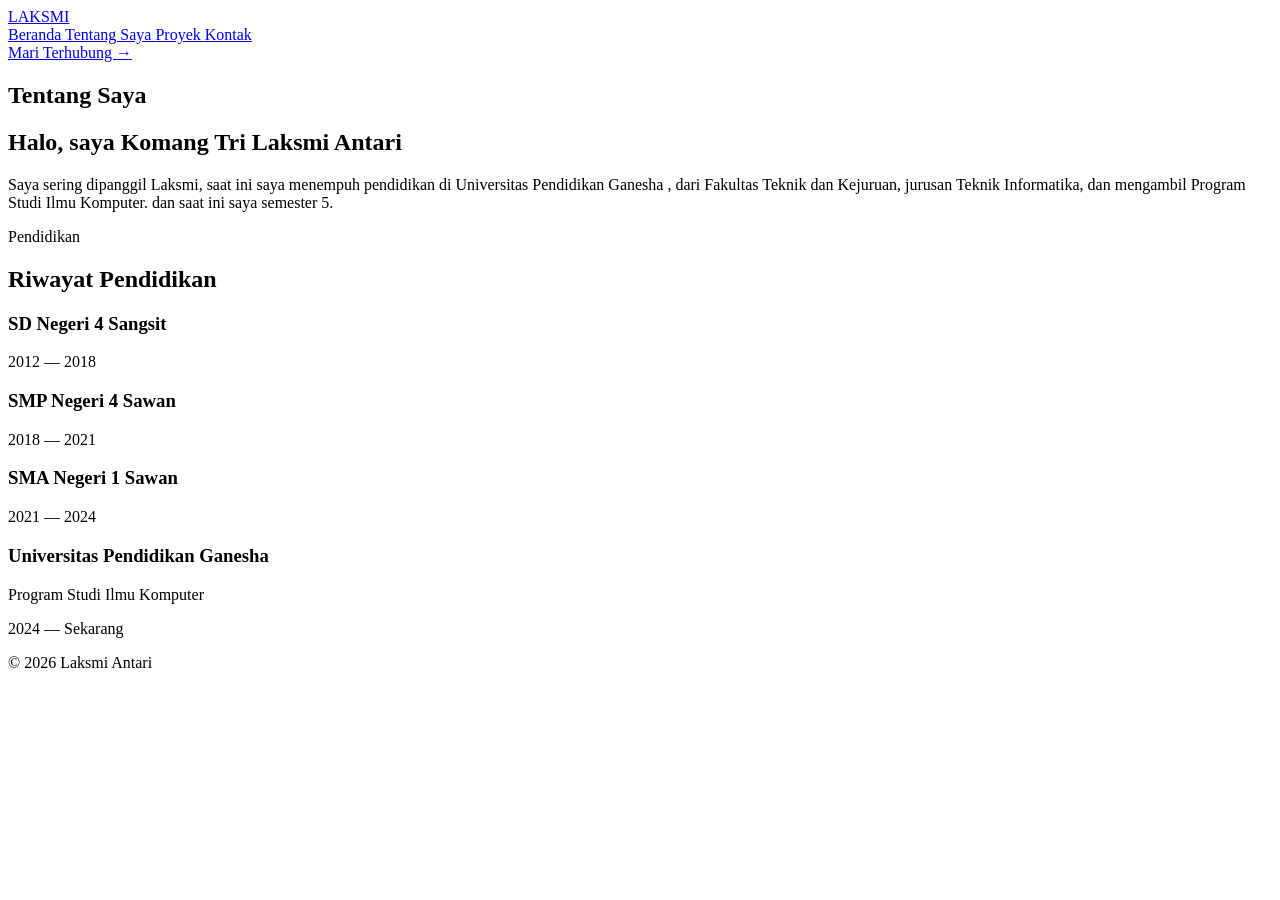
==== about.html @ 5ed60141 "Add files via upload" ====
<!DOCTYPE html>
<html lang="id">
<head>
    <meta charset="UTF-8">
    <meta name="viewport" content="width=device-width, initial-scale=1.0">

    <title>Tentang Saya - Laksmi Antari</title>

    <link rel="stylesheet" href="./src/output.css">
</head>

<body class="bg-[#F7FBFF] text-[#1F2937]">

    <header class="px-6 py-6 md:px-12 lg:px-20">
        <nav class="mx-auto flex max-w-7xl items-center justify-between">

            <a href="index.html"
               class="text-xl font-bold tracking-tight">
                LAKSMI<span class="text-[#7CC4ED]"></span>
            </a>

            <div class="hidden items-center gap-8 text-sm md:flex">

                <a href="index.html"
                   class="transition hover:text-[#3B82B6]">
                    Beranda
                </a>

                <a href="about.html"
                   class="font-medium text-[#3B82B6]">
                    Tentang Saya
                </a>

                <a href="projects.html"
                   class="transition hover:text-[#3B82B6]">
                    Proyek
                </a>

                <a href="contact.html"
                   class="transition hover:text-[#3B82B6]">
                    Kontak
                </a>

            </div>

            <a href="contact.html"
               class="hidden rounded-full bg-[#A9D8F5] px-5 py-2.5 text-sm font-medium text-[#1F4E6B] transition hover:bg-[#8DCCED] md:block">
                Mari Terhubung →
            </a>


        </nav>
    </header>

    <main>

        <section class="relative overflow-hidden px-6 py-16 md:px-12 md:py-20 lg:px-20">

            <div class="absolute -right-20 top-20 h-72 w-72 rounded-full bg-[#DDF2FC] blur-3xl"></div>

            <div class="relative z-10 mx-auto max-w-5xl">

                <div class="mb-12 text-center">

                    <h1 class="text-4xl font-bold md:text-5xl">
                        Tentang Saya
                    </h1>

                </div>

                <div class="mx-auto max-w-3xl rounded-3xl bg-white p-8 shadow-lg shadow-blue-100 md:p-10">

                    <h2 class="text-2xl font-bold">
                        Halo, saya Komang Tri Laksmi Antari
                    </h2>

                    <p class="mt-5 leading-7 text-gray-600">
                        Saya sering dipanggil Laksmi, saat ini saya menempuh pendidikan di
                        <span class="font-semibold text-[#3B82B6]">
                            Universitas Pendidikan Ganesha
                        </span>,
                        dari Fakultas Teknik dan Kejuruan, jurusan Teknik Informatika, dan mengambil Program Studi Ilmu Komputer.
                        dan saat ini saya semester 5.
                    </p>

                </div>

                <div class="mt-16">

                    <div class="mb-10 text-center">

                        <p class="mb-2 text-sm font-bold uppercase tracking-[0.2em] text-[#5BAAD5]">
                            Pendidikan
                        </p>

                        <h2 class="text-3xl font-bold">
                            Riwayat Pendidikan
                        </h2>

                    </div>

                    <div class="mx-auto max-w-3xl">

                        <div class="relative border-l-2 border-[#A9D8F5] pl-8 pb-10">

                            <div class="absolute -left-[9px] top-0 h-4 w-4 rounded-full bg-[#7CC4ED]"></div>
                            <h3 class="mt-2 text-xl font-bold">
                                SD Negeri 4 Sangsit
                            </h3>
                            <p class="text-sm font-semibold text-[#5BAAD5]">
                                2012 — 2018
                            </p>


                        </div>

                        <div class="relative border-l-2 border-[#A9D8F5] pl-8 pb-10">

                            <div class="absolute -left-[9px] top-0 h-4 w-4 rounded-full bg-[#7CC4ED]"></div>

                            <h3 class="mt-2 text-xl font-bold">
                                SMP Negeri 4 Sawan
                            </h3>

                            <p class="text-sm font-semibold text-[#5BAAD5]">
                                2018 — 2021
                            </p>

                        </div>

                        <div class="relative border-l-2 border-[#A9D8F5] pl-8 pb-10">

                            <div class="absolute -left-[9px] top-0 h-4 w-4 rounded-full bg-[#7CC4ED]"></div>

                            <h3 class="mt-2 text-xl font-bold">
                                SMA Negeri 1 Sawan 
                            </h3>
                            
                            <p class="text-sm font-semibold text-[#5BAAD5]">
                                2021 — 2024
                            </p>

                        </div>

                        <div class="relative border-l-2 border-[#A9D8F5] pl-8">

                            <div class="absolute -left-[9px] top-0 h-4 w-4 rounded-full bg-[#3B82B6]"></div>

                            <h3 class="mt-2 text-xl font-bold">
                                Universitas Pendidikan Ganesha
                            </h3>

                            <p class="mt-1 text-gray-500">
                                Program Studi Ilmu Komputer
                            </p>

                             <p class="text-sm font-semibold text-[#3B82B6]">
                                2024 — Sekarang
                            </p>

                        </div>

                    </div>

                </div>

            </div>

        </section>

    </main>

    <footer class="px-6 py-8 md:px-12 lg:px-20">

        <div class="mx-auto max-w-7xl border-t border-gray-200 pt-6">

            <p class="text-center text-sm text-gray-400">
                © 2026 Laksmi Antari
            </p>

        </div>

    </footer>

</body>
</html>
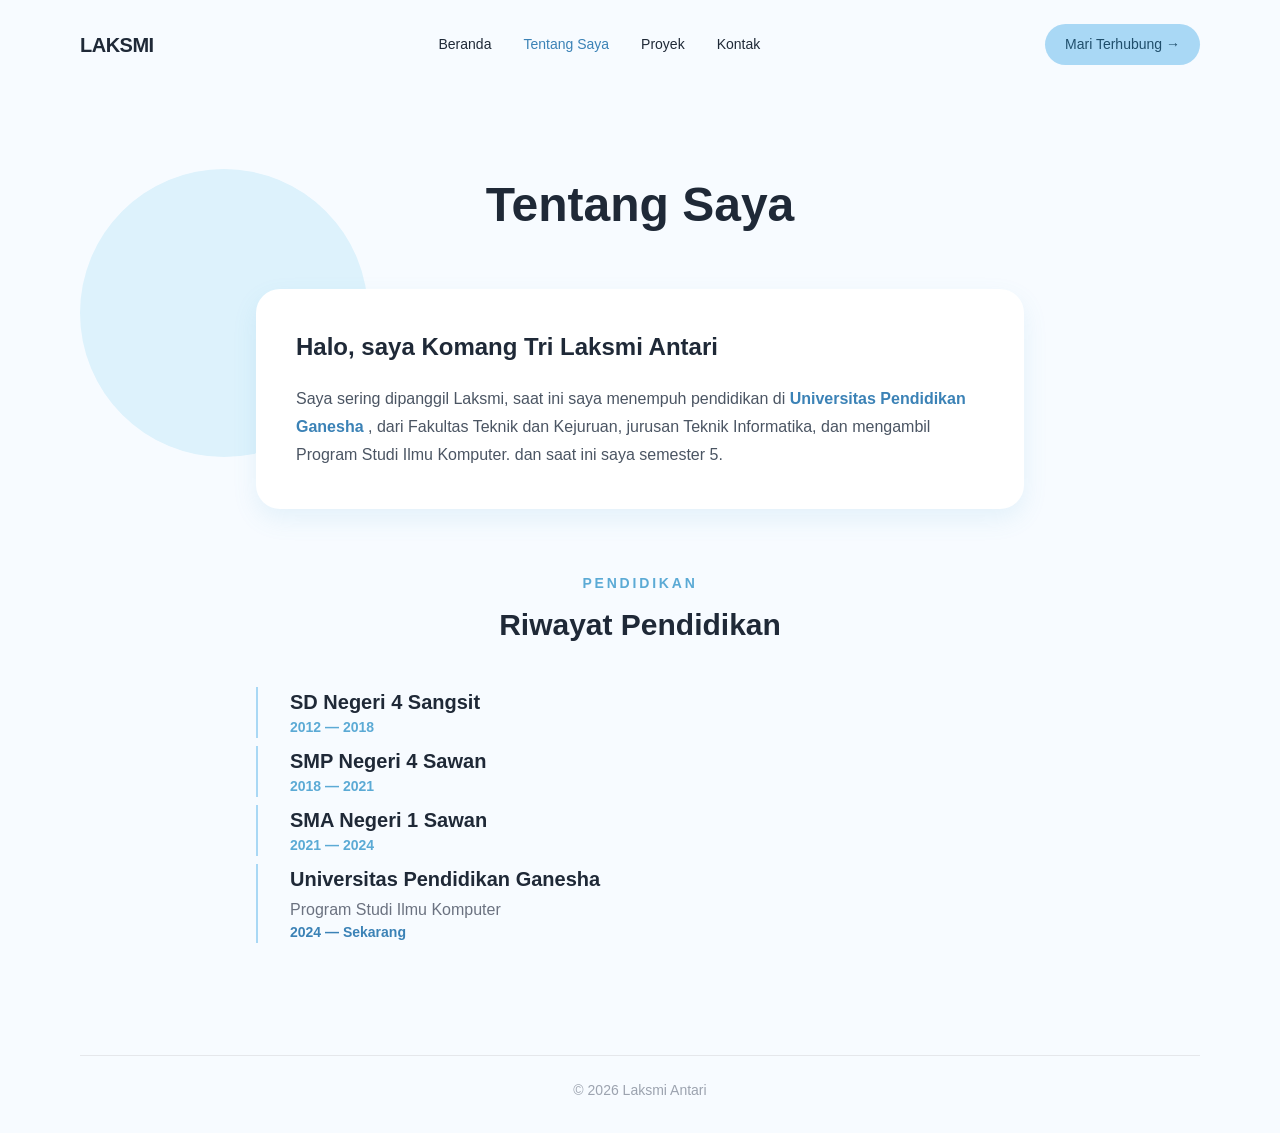
==== commit 452fae66: "Add files via upload" ====
--- a/about.html
+++ b/about.html
@@ -6,7 +6,7 @@
 
     <title>Tentang Saya - Laksmi Antari</title>
 
-    <link rel="stylesheet" href="./src/output.css">
+    <link rel="stylesheet" href="output.css">
 </head>
 
 <body class="bg-[#F7FBFF] text-[#1F2937]">
--- a/output.css
+++ b/output.css
@@ -0,0 +1,823 @@
+
+* {
+    margin: 0;
+    padding: 0;
+    box-sizing: border-box;
+}
+
+html {
+    scroll-behavior: smooth;
+}
+
+body {
+    font-family: Arial, Helvetica, sans-serif;
+    line-height: 1.5;
+}
+
+a {
+    text-decoration: none;
+    color: inherit;
+}
+
+button {
+    font-family: inherit;
+    border: none;
+    cursor: pointer;
+}
+
+.bg-white {
+    background-color: #ffffff;
+}
+
+.bg-gray-50 {
+    background-color: #f9fafb;
+}
+
+.bg-\[\#F7FBFF\] {
+    background-color: #F7FBFF;
+}
+
+.bg-\[\#A9D8F5\] {
+    background-color: #A9D8F5;
+}
+
+.bg-\[\#DDF2FC\] {
+    background-color: #DDF2FC;
+}
+
+.bg-\[\#E8F7FD\] {
+    background-color: #E8F7FD;
+}
+
+.bg-\[\#C9EAF9\] {
+    background-color: #C9EAF9;
+}
+
+.bg-\[\#55A9D8\] {
+    background-color: #55A9D8;
+}
+
+.text-white {
+    color: #ffffff;
+}
+
+.text-\[\#1F2937\] {
+    color: #1F2937;
+}
+
+.text-\[\#3B82B6\] {
+    color: #3B82B6;
+}
+
+.text-\[\#5BAAD5\] {
+    color: #5BAAD5;
+}
+
+.text-\[\#7CC4ED\] {
+    color: #7CC4ED;
+}
+
+.text-\[\#1F4E6B\] {
+    color: #1F4E6B;
+}
+
+.text-gray-400 {
+    color: #9ca3af;
+}
+
+.text-gray-500 {
+    color: #6b7280;
+}
+
+.text-gray-600 {
+    color: #4b5563;
+}
+
+
+.flex {
+    display: flex;
+}
+
+.grid {
+    display: grid;
+}
+
+.hidden {
+    display: none;
+}
+
+.relative {
+    position: relative;
+}
+
+.absolute {
+    position: absolute;
+}
+
+.items-center {
+    align-items: center;
+}
+
+.justify-center {
+    justify-content: center;
+}
+
+.justify-between {
+    justify-content: space-between;
+}
+
+.inline-flex {
+    display: inline-flex;
+}
+
+.overflow-hidden {
+    overflow: hidden;
+}
+
+.w-full {
+    width: 100%;
+}
+
+
+.mx-auto {
+    margin-left: auto;
+    margin-right: auto;
+}
+
+.max-w-7xl {
+    max-width: 1280px;
+}
+
+.max-w-5xl {
+    max-width: 1024px;
+}
+
+.max-w-4xl {
+    max-width: 896px;
+}
+
+.max-w-3xl {
+    max-width: 768px;
+}
+
+.max-w-xl {
+    max-width: 576px;
+}
+
+.max-w-sm {
+    max-width: 384px;
+}
+
+.max-w-md {
+    max-width: 448px;
+}
+
+
+.px-6 {
+    padding-left: 1.5rem;
+    padding-right: 1.5rem;
+}
+
+.px-5 {
+    padding-left: 1.25rem;
+    padding-right: 1.25rem;
+}
+
+.py-2\.5 {
+    padding-top: 0.625rem;
+    padding-bottom: 0.625rem;
+}
+
+.py-4 {
+    padding-top: 1rem;
+    padding-bottom: 1rem;
+}
+
+.py-6 {
+    padding-top: 1.5rem;
+    padding-bottom: 1.5rem;
+}
+
+.py-8 {
+    padding-top: 2rem;
+    padding-bottom: 2rem;
+}
+
+.py-12 {
+    padding-top: 3rem;
+    padding-bottom: 3rem;
+}
+
+.py-16 {
+    padding-top: 4rem;
+    padding-bottom: 4rem;
+}
+
+.p-5 {
+    padding: 1.25rem;
+}
+
+.p-6 {
+    padding: 1.5rem;
+}
+
+.p-8 {
+    padding: 2rem;
+}
+
+.pt-6 {
+    padding-top: 1.5rem;
+}
+
+.pl-8 {
+    padding-left: 2rem;
+}
+
+
+.mt-1 {
+    margin-top: 0.25rem;
+}
+
+.mt-2 {
+    margin-top: 0.5rem;
+}
+
+.mt-3 {
+    margin-top: 0.75rem;
+}
+
+.mt-4 {
+    margin-top: 1rem;
+}
+
+.mt-5 {
+    margin-top: 1.25rem;
+}
+
+.mt-8 {
+    margin-top: 2rem;
+}
+
+.mt-16 {
+    margin-top: 4rem;
+}
+
+.mb-2 {
+    margin-bottom: 0.5rem;
+}
+
+.mb-3 {
+    margin-bottom: 0.75rem;
+}
+
+.mb-4 {
+    margin-bottom: 1rem;
+}
+
+.mb-5 {
+    margin-bottom: 1.25rem;
+}
+
+.mb-8 {
+    margin-bottom: 2rem;
+}
+
+.mb-10 {
+    margin-bottom: 2.5rem;
+}
+
+.mb-12 {
+    margin-bottom: 3rem;
+}
+
+.gap-2 {
+    gap: 0.5rem;
+}
+
+.gap-3 {
+    gap: 0.75rem;
+}
+
+.gap-6 {
+    gap: 1.5rem;
+}
+
+.gap-8 {
+    gap: 2rem;
+}
+
+.gap-12 {
+    gap: 3rem;
+}
+
+
+.grid-cols-4 {
+    grid-template-columns: repeat(4, minmax(0, 1fr));
+}
+
+.col-span-2 {
+    grid-column: span 2 / span 2;
+}
+
+
+.text-center {
+    text-align: center;
+}
+
+.text-right {
+    text-align: right;
+}
+
+.text-sm {
+    font-size: 0.875rem;
+}
+
+.text-base {
+    font-size: 1rem;
+}
+
+.text-lg {
+    font-size: 1.125rem;
+}
+
+.text-xl {
+    font-size: 1.25rem;
+}
+
+.text-2xl {
+    font-size: 1.5rem;
+}
+
+.text-3xl {
+    font-size: 1.875rem;
+}
+
+.text-4xl {
+    font-size: 2.25rem;
+}
+
+.text-5xl {
+    font-size: 3rem;
+}
+
+.font-medium {
+    font-weight: 500;
+}
+
+.font-semibold {
+    font-weight: 600;
+}
+
+.font-bold {
+    font-weight: 700;
+}
+
+.leading-tight {
+    line-height: 1.25;
+}
+
+.leading-7 {
+    line-height: 1.75rem;
+}
+
+.tracking-tight {
+    letter-spacing: -0.025em;
+}
+
+.uppercase {
+    text-transform: uppercase;
+}
+
+.tracking-\[0\.2em\] {
+    letter-spacing: 0.2em;
+}
+
+
+.rounded-full {
+    border-radius: 9999px;
+}
+
+.rounded-2xl {
+    border-radius: 1rem;
+}
+
+.rounded-3xl {
+    border-radius: 1.5rem;
+}
+
+.border-t {
+    border-top: 1px solid;
+}
+
+.border-l-2 {
+    border-left: 2px solid;
+}
+
+.border-8 {
+    border-width: 8px;
+    border-style: solid;
+}
+
+.border-white {
+    border-color: #ffffff;
+}
+
+.border-gray-200 {
+    border-color: #e5e7eb;
+}
+
+.border-\[\#A9D8F5\] {
+    border-color: #A9D8F5;
+}
+
+
+.object-cover {
+    object-fit: cover;
+}
+
+.z-10 {
+    z-index: 10;
+}
+
+.h-full {
+    height: 100%;
+}
+
+.h-14 {
+    height: 3.5rem;
+}
+
+.h-72 {
+    height: 18rem;
+}
+
+.w-14 {
+    width: 3.5rem;
+}
+
+.w-72 {
+    width: 18rem;
+}
+
+
+.shadow-lg {
+    box-shadow:
+        0 10px 15px -3px rgba(0, 0, 0, 0.08);
+}
+
+.shadow-xl {
+    box-shadow:
+        0 20px 25px -5px rgba(0, 0, 0, 0.10);
+}
+
+.shadow-blue-100 {
+    box-shadow:
+        0 10px 25px rgba(91, 170, 213, 0.12);
+}
+
+.transition {
+    transition: all 0.2s ease;
+}
+
+.duration-300 {
+    transition-duration: 300ms;
+}
+
+
+.hover\:text-\[\#3B82B6\]:hover {
+    color: #3B82B6;
+}
+
+.hover\:bg-\[\#C9EAF9\]:hover {
+    background-color: #C9EAF9;
+}
+
+.hover\:bg-\[\#8DCCED\]:hover {
+    background-color: #8DCCED;
+}
+
+.hover\:bg-\[\#3B82B6\]:hover {
+    background-color: #3B82B6;
+}
+
+.hover\:bg-gray-100:hover {
+    background-color: #f3f4f6;
+}
+
+.hover\:underline:hover {
+    text-decoration: underline;
+}
+
+.hover\:-translate-y-2:hover {
+    transform: translateY(-0.5rem);
+}
+
+
+.calculator-page {
+    width: 100%;
+    padding: 50px 20px 70px;
+
+    display: flex;
+    flex-direction: column;
+    align-items: center;
+}
+
+
+.calculator-title {
+    text-align: center;
+    margin-bottom: 30px;
+}
+
+.calculator-title p {
+    margin-bottom: 8px;
+
+    font-size: 15px;
+    font-weight: 700;
+
+    letter-spacing: 3px;
+
+    color: #5BAAD5;
+}
+
+.calculator-title h1 {
+    font-size: 46px;
+    font-weight: 700;
+
+    color: #1F2937;
+}
+
+.calculator {
+    width: 100%;
+    max-width: 430px;
+
+    padding: 26px;
+
+    background: #ffffff;
+
+    border-radius: 28px;
+
+    box-shadow:
+        0 15px 35px rgba(91, 170, 213, 0.12);
+}
+
+.calculator-display {
+    width: 100%;
+    min-height: 95px;
+
+    margin-bottom: 24px;
+    padding: 20px;
+
+    display: flex;
+    align-items: flex-end;
+    justify-content: flex-end;
+
+    background: #E8F7FD;
+
+    border-radius: 20px;
+
+    overflow: hidden;
+}
+
+#display {
+    width: 100%;
+
+    text-align: right;
+
+    font-size: 38px;
+    font-weight: 700;
+
+    color: #1F4E6B;
+
+    overflow-wrap: anywhere;
+}
+
+
+.calculator-buttons {
+    display: grid;
+
+    grid-template-columns:
+        repeat(4, minmax(0, 1fr));
+
+    gap: 12px;
+}
+
+.calculator-buttons button {
+    width: 100%;
+    height: 70px;
+
+    border: none;
+    border-radius: 17px;
+
+    font-size: 22px;
+    font-weight: 700;
+
+    cursor: pointer;
+
+    transition:
+        transform 0.1s ease,
+        background-color 0.2s ease;
+}
+
+.calculator-buttons button:active {
+    transform: scale(0.94);
+}
+
+.number-button {
+    background: #F9FAFB;
+    color: #1F2937;
+}
+
+.number-button:hover {
+    background: #F0F3F5;
+}
+
+
+.function-button {
+    background: #DDF2FC;
+    color: #1F4E6B;
+}
+
+.function-button:hover {
+    background: #C9EAF9;
+}
+
+
+.operator-button {
+    background: #A9D8F5;
+    color: #1F4E6B;
+}
+
+.operator-button:hover {
+    background: #8DCCED;
+}
+
+
+
+.equals-button {
+    background: #55A9D8;
+    color: #ffffff;
+}
+
+.equals-button:hover {
+    background: #3B82B6;
+}
+
+
+/* Tombol 0 */
+
+.zero-button {
+    grid-column: span 2;
+}
+
+
+.page-navigation {
+    display: flex;
+
+    align-items: center;
+    justify-content: center;
+
+    gap: 16px;
+
+    margin-top: 30px;
+}
+
+.back-button,
+.next-button {
+    display: inline-flex;
+
+    align-items: center;
+    justify-content: center;
+
+    padding: 12px 22px;
+
+    border-radius: 30px;
+
+    font-size: 15px;
+    font-weight: 500;
+
+    transition: 0.2s;
+}
+
+.back-button {
+    color: #3B82B6;
+
+    border: 1px solid #A9D8F5;
+
+    background: #ffffff;
+}
+
+.back-button:hover {
+    background: #E8F7FD;
+}
+
+.next-button {
+    background: #A9D8F5;
+    color: #1F4E6B;
+}
+
+.next-button:hover {
+    background: #8DCCED;
+}
+
+
+
+@media (min-width: 768px) {
+
+    .md\:flex {
+        display: flex;
+    }
+
+    .md\:grid-cols-2 {
+        grid-template-columns: repeat(2, minmax(0, 1fr));
+    }
+
+    .md\:text-5xl {
+        font-size: 3rem;
+    }
+
+    .md\:text-6xl {
+        font-size: 3.75rem;
+    }
+
+    .md\:text-xl {
+        font-size: 1.25rem;
+    }
+
+    .md\:px-12 {
+        padding-left: 3rem;
+        padding-right: 3rem;
+    }
+
+    .md\:py-20 {
+        padding-top: 5rem;
+        padding-bottom: 5rem;
+    }
+
+    .md\:p-10 {
+        padding: 2.5rem;
+    }
+
+    .md\:justify-end {
+        justify-content: flex-end;
+    }
+
+    .md\:h-96 {
+        height: 24rem;
+    }
+
+    .md\:w-96 {
+        width: 24rem;
+    }
+
+    .md\:block {
+        display: block;
+    }
+}
+
+
+
+@media (max-width: 767px) {
+
+    .calculator-page {
+        padding: 35px 16px 50px;
+    }
+
+    .calculator-title h1 {
+        font-size: 38px;
+    }
+
+    .calculator {
+        max-width: 380px;
+        padding: 20px;
+    }
+
+    .calculator-buttons {
+        gap: 10px;
+    }
+
+    .calculator-buttons button {
+        height: 62px;
+    }
+
+    .page-navigation {
+        flex-direction: column;
+        width: 100%;
+    }
+
+    .back-button,
+    .next-button {
+        width: 100%;
+        max-width: 300px;
+    }
+}
+
+
+
+
+@media (min-width: 1024px) {
+
+    .lg\:px-20 {
+        padding-left: 5rem;
+        padding-right: 5rem;
+    }
+}
